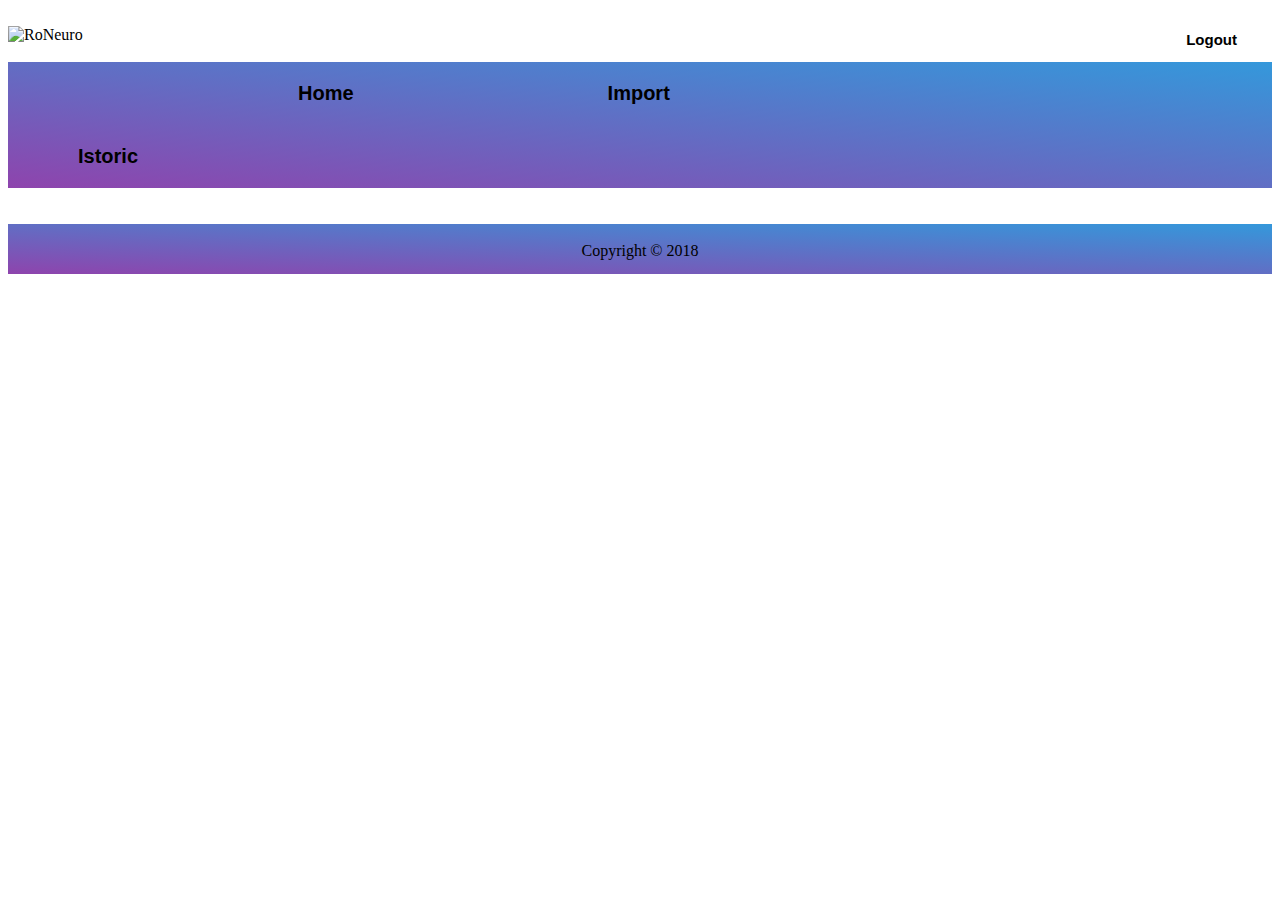
==== index.html @ dd883818 "commit page 2" ====
<head>
    <link rel="stylesheet" href="styles.css">
</head>

<body>
    <div id="mare">
        <div id="container">

            <header>
                <br/>
               <img src="https://www.roneuro.ro/images/photos/RoNeuro---Logo.png" alt="RoNeuro" >
  <button class="button_logout" type button> Logout</button>
 
            </header>

            
              <br/>
                <div class= "buttons_bar">
      <button class= "button1">Home</button>
                  <button class= "button2">Import</button>
                  <button class= "button3">Istoric</button>
                   
                 </div>
              
              <div id="chartdiv">
  
                
                <br/>
                 <br/>
              </div>

                                <footer>
                    <br/>Copyright &copy 2018
                </footer>
            </div>
        </div>
   
</body>

</html>
---- styles.css ----
@import url(https://fonts.googleapis.com/css?family=Open+Sans);

html {
  height:100%;
  'background: linear-gradient(to right top, #8e44ad 0%, #3498db 100%);
}

nav {
  max-width: 960px;
  mask-image: linear-gradient(90deg, rgba(255, 255, 255, 0) 0%, #ffffff 25%, #ffffff 75%, rgba(255, 255, 255, 0) 100%);
  margin: 0 auto;
  padding: 60px 0;
}

nav ul {
  text-align: center;
  background: linear-gradient(90deg, rgba(255, 255, 255, 0) 0%, rgba(255, 255, 255, 0.2) 25%, rgba(255, 255, 255, 0.2) 75%, rgba(255, 255, 255, 0) 100%);
  box-shadow: 0 0 25px rgba(0, 0, 0, 0.1), inset 0 0 1px rgba(255, 255, 255, 0.6);
}

nav ul li {
  display: inline-block;
}

nav ul li a {
  padding: 18px;
  font-family: "Open Sans";
  text-transform:uppercase;
  color: rgba(0, 35, 122, 0.5);
  font-size: 18px;
  text-decoration: none;
  display: block;
}

nav ul li a:hover {
  box-shadow: 0 0 10px rgba(0, 0, 0, 0.1), inset 0 0 1px rgba(255, 255, 255, 0.6);
  background: rgba(255, 255, 255, 0.1);
  color: rgba(0, 35, 122, 0.7);
}


.button_logout {
  float: right; 
  margin-right: 30px;
  padding: 5px;
  border: none;
  font-size: 15px;
  font-weight: bold;
  background: white;
  
}

.button_logout:hover{
    box-shadow: 0 12px 16px 0 rgba(0,0,0,0.24),0 17px 50px 0 rgba(0,0,0,0.19);
}

.button1 {
  padding: 20px;
  margin-left: 270px;
  margin-right: 10px;
  border: none;
  background: none;
  font-size: 20px;
  font-weight: bold;
}
.button1:hover {
    box-shadow: 0 12px 16px 0 rgba(0,0,0,0.24),0 17px 50px 0 rgba(0,0,0,0.19);
}

.button2 {
  padding: 20px;
  margin-left: 200px;
  margin-right: 200px;
  border: none;
  background: none;
  font-size: 20px;
  font-weight: bold;
}

.button2:hover {
    box-shadow: 0 12px 16px 0 rgba(0,0,0,0.24),0 17px 50px 0 rgba(0,0,0,0.19);
}

.button3{
  padding: 20px;
  margin-left: 50px;
  margin-right: 250px;
  border: none;
  background: none;
  font-size: 20px;
  font-weight: bold;
}
.button3:hover {
    box-shadow: 0 12px 16px 0 rgba(0,0,0,0.24),0 17px 50px 0 rgba(0,0,0,0.19);
}

.buttons_bar{
  
  background: linear-gradient(to right top, #8e44ad 0%, #3498db 100%);
}

footer{
  width: 100%;
  height: 50px;
  text-align: center;
  background: linear-gradient(to right top, #8e44ad 0%, #3498db 100%);
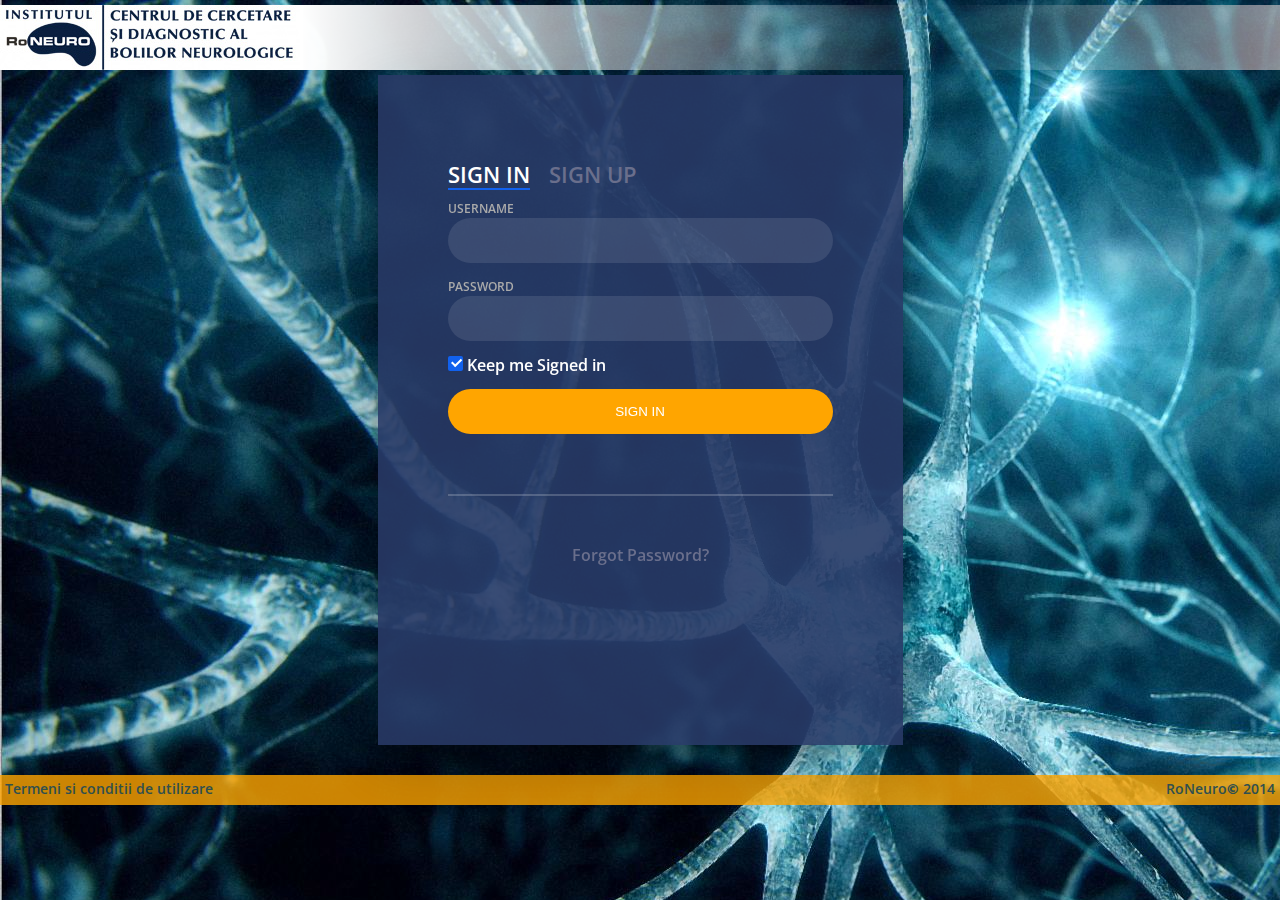
==== commit eaa76785: "Merge branch 'master' of https://github.com/RoNeuro/graph-eyetracker" ====
--- a/index.html
+++ b/index.html
@@ -1,40 +1,83 @@
+<!DOCTYPE html>
+<html lang="en" >
+
 <head>
-    <link rel="stylesheet" href="styles.css">
+  <meta charset="UTF-8">
+  <title>Day 001 Login Form</title>
+  
+  
+  <link rel='stylesheet prefetch' href='https://fonts.googleapis.com/css?family=Open+Sans:600'>
+
+      <link rel="stylesheet" href="css/style.css">
+
+  
 </head>
+<header>
+   <a href="https://www.roneuro.ro/"><div></div></a>
+</header>
+<body>
+  <div id="bigWrap">
+    <div class="login-wrap">
+	<div class="login-html">
+		<input id="tab-1" type="radio" name="tab" class="sign-in" checked><label for="tab-1" class="tab">Sign In</label>
+		<input id="tab-2" type="radio" name="tab" class="sign-up"><label for="tab-2" class="tab">Sign Up</label>
+		<div class="login-form">
+			<div class="sign-in-htm">
+				<div class="group">
+					<label for="user" class="label">Username</label>
+					<input id="user" type="text" class="input">
+				</div>
+				<div class="group">
+					<label for="pass" class="label">Password</label>
+					<input id="pass" type="password" class="input" data-type="password">
+				</div>
+				<div class="group">
+					<input id="check" type="checkbox" class="check" checked>
+					<label for="check"><span class="icon"></span> Keep me Signed in</label>
+				</div>
+				<div class="group">
+					<input type="submit" class="button" value="Sign In">
+				</div>
+				<div class="hr"></div>
+				<div class="foot-lnk">
+					<a href="#forgot">Forgot Password?</a>
+				</div>
+			</div>
+			<div class="sign-up-htm">
+				<div class="group">
+					<label for="user" class="label">Username</label>
+					<input id="user" type="text" class="input">
+				</div>
+				<div class="group">
+					<label for="pass" class="label">Password</label>
+					<input id="pass" type="password" class="input" data-type="password">
+				</div>
+				<div class="group">
+					<label for="pass" class="label">Repeat Password</label>
+					<input id="pass" type="password" class="input" data-type="password">
+				</div>
+				<div class="group">
+					<label for="pass" class="label">Email Address</label>
+					<input id="pass" type="text" class="input">
+				</div>
+				<div class="group">
+					<input type="submit" class="button" value="Sign Up">
+				</div>
+				<div class="hr"></div>
+				<div class="foot-lnk">
+					<label for="tab-1">Already Member?</a>
+				</div>
+			</div>
+		</div>
+	</div>
+</div>
+</div>
+  
 
-<body>
-    <div id="mare">
-        <div id="container">
 
-            <header>
-                <br/>
-               <img src="https://www.roneuro.ro/images/photos/RoNeuro---Logo.png" alt="RoNeuro" >
-  <button class="button_logout" type button> Logout</button>
- 
-            </header>
-
-            
-              <br/>
-                <div class= "buttons_bar">
-      <button class= "button1">Home</button>
-                  <button class= "button2">Import</button>
-                  <button class= "button3">Istoric</button>
-                   
-                 </div>
-              
-              <div id="chartdiv">
-  
-                
-                <br/>
-                 <br/>
-              </div>
-
-                                <footer>
-                    <br/>Copyright &copy 2018
-                </footer>
-            </div>
-        </div>
-   
 </body>
-
-</html>+<footer>
+    <a target="_blank" href="https://www.roneuro.ro/termeni-si-conditii-de-utilizare-ok">Termeni si conditii de utilizare</a>
+    <span><strong>&copy;</strong> <a href="https://www.roneuro.ro/">RoNeuro</a> 2014</span>
+</footer>
+</html>
--- a/css/style.css
+++ b/css/style.css
@@ -0,0 +1,190 @@
+body{
+    background-image: url("Neuro.jpg");
+	margin:0;
+	color:#6a6f8c;
+	font:600 16px/18px 'Open Sans',sans-serif;
+}
+*,:after,:before{box-sizing:border-box}
+.clearfix:after,.clearfix:before{content:'';display:table}
+.clearfix:after{clear:both;display:block}
+a{color:inherit;text-decoration:none}
+
+.login-wrap{
+	width:100%;
+	margin:auto;
+	max-width:525px;
+	min-height:670px;
+	position:relative;
+	
+	box-shadow:0 12px 15px 0 rgba(0,0,0,.24),0 17px 50px 0 rgba(0,0,0,.19);
+}
+.login-html{
+	width:100%;
+	height:100%;
+	position:absolute;
+	padding:90px 70px 50px 70px;
+	background:rgba(40,57,101,.9);
+}
+.login-html .sign-in-htm,
+.login-html .sign-up-htm{
+	top:0;
+	left:0;
+	right:0;
+	bottom:0;
+	position:absolute;
+	-webkit-transform:rotateY(180deg);
+	        transform:rotateY(180deg);
+	-webkit-backface-visibility:hidden;
+	        backface-visibility:hidden;
+	transition:all .4s linear;
+}
+.login-html .sign-in,
+.login-html .sign-up,
+.login-form .group .check{
+	display:none;
+}
+.login-html .tab,
+.login-form .group .label,
+.login-form .group .button{
+	text-transform:uppercase;
+}
+.login-html .tab{
+	font-size:22px;
+	margin-right:15px;
+	padding-bottom:5px;
+	margin:0 15px 10px 0;
+	display:inline-block;
+	border-bottom:2px solid transparent;
+}
+.login-html .sign-in:checked + .tab,
+.login-html .sign-up:checked + .tab{
+	color:#fff;
+	border-color:#1161ee;
+}
+.login-form{
+	min-height:345px;
+	position:relative;
+	-webkit-perspective:1000px;
+	        perspective:1000px;
+	-webkit-transform-style:preserve-3d;
+	        transform-style:preserve-3d;
+}
+.login-form .group{
+	margin-bottom:15px;
+}
+.login-form .group .label,
+.login-form .group .input,
+.login-form .group .button{
+	width:100%;
+	color:#fff;
+	display:block;
+}
+.login-form .group .input,
+.login-form .group .button{
+	border:none;
+	padding:15px 20px;
+	border-radius:25px;
+	background:rgba(255,255,255,.1);
+}
+.login-form .group input[data-type="password"]{
+	text-security:circle;
+	-webkit-text-security:circle;
+}
+.login-form .group .label{
+	color:#aaa;
+	font-size:12px;
+}
+.login-form .group .button{
+	background:orange;
+}
+.login-form .group label .icon{
+	width:15px;
+	height:15px;
+	border-radius:2px;
+	position:relative;
+	display:inline-block;
+	background:rgba(255,255,255,.1);
+}
+.login-form .group label .icon:before,
+.login-form .group label .icon:after{
+	content:'';
+	width:10px;
+	height:2px;
+	background:#fff;
+	position:absolute;
+	transition:all .2s ease-in-out 0s;
+}
+.login-form .group label .icon:before{
+	left:3px;
+	width:5px;
+	bottom:6px;
+	-webkit-transform:scale(0) rotate(0);
+	        transform:scale(0) rotate(0);
+}
+.login-form .group label .icon:after{
+	top:6px;
+	right:0;
+	-webkit-transform:scale(0) rotate(0);
+	        transform:scale(0) rotate(0);
+}
+.login-form .group .check:checked + label{
+	color:#fff;
+}
+.login-form .group .check:checked + label .icon{
+	background:#1161ee;
+}
+.login-form .group .check:checked + label .icon:before{
+	-webkit-transform:scale(1) rotate(45deg);
+	        transform:scale(1) rotate(45deg);
+}
+.login-form .group .check:checked + label .icon:after{
+	-webkit-transform:scale(1) rotate(-45deg);
+	        transform:scale(1) rotate(-45deg);
+}
+.login-html .sign-in:checked + .tab + .sign-up + .tab + .login-form .sign-in-htm{
+	-webkit-transform:rotate(0);
+	        transform:rotate(0);
+}
+.login-html .sign-up:checked + .tab + .login-form .sign-up-htm{
+	-webkit-transform:rotate(0);
+	        transform:rotate(0);
+}
+
+.hr{
+	height:2px;
+	margin:60px 0 50px 0;
+	background:rgba(255,255,255,.2);
+}
+.foot-lnk{
+	text-align:center;
+}
+#bigWrap {
+    
+    width:100%;
+}
+header {
+    height:65px;
+    background: url("logo.jpg") no-repeat;
+    margin:5px 0;
+}
+header div {
+    background-color: aqua;
+    width:100%;
+    height:65px;
+    margin-left:300px;
+    background: linear-gradient(to right, white, transparent, mistyrose)
+}
+footer {
+    height:30px;
+    background-color: rgba(255, 165, 0, 80%);
+    margin:30px 0;
+    padding:5px;
+    color:darkslategray;
+    font-size:14px;
+}
+footer a {
+    float:left;
+}
+footer span {
+    float:right;
+}
